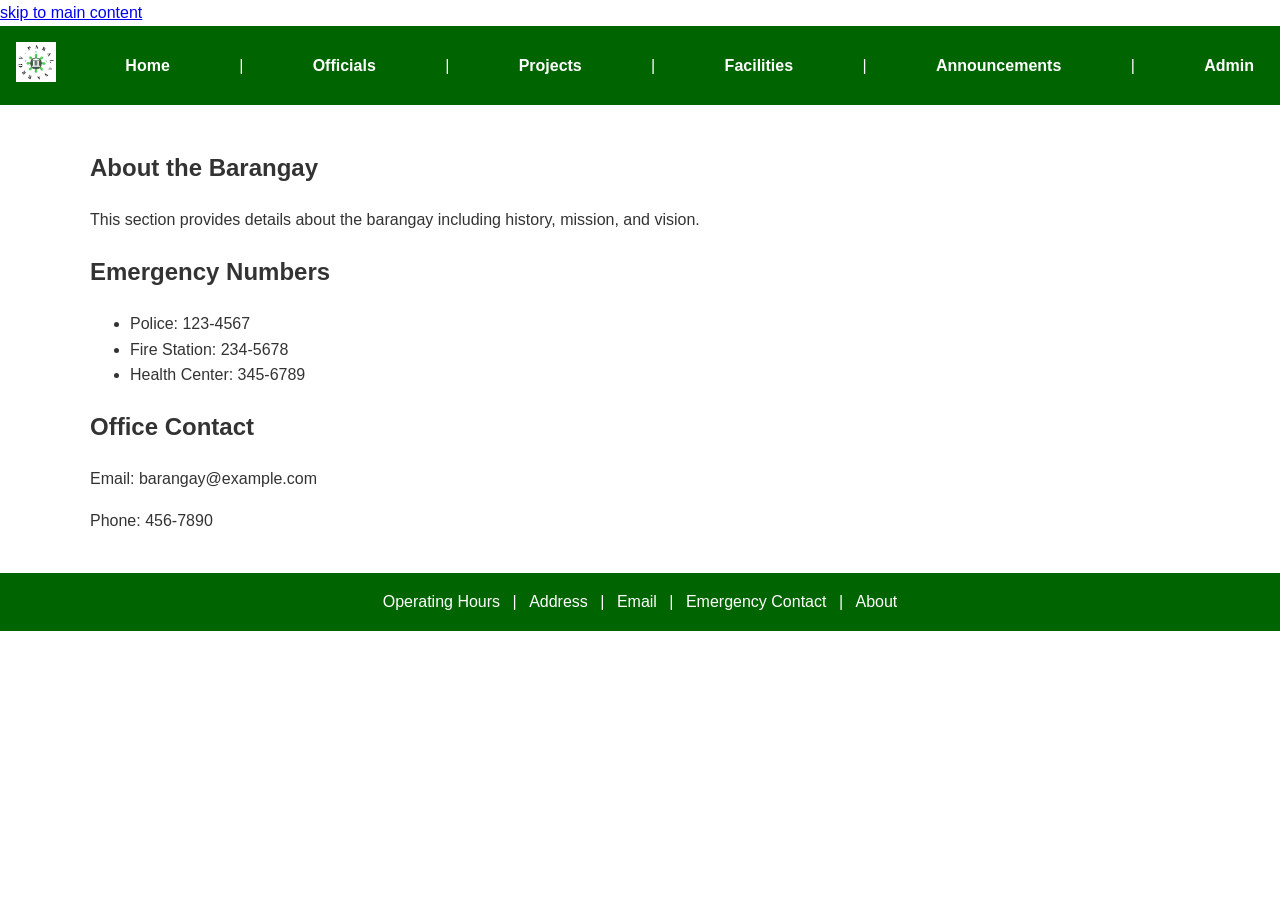
==== about.html @ e9c64945 "First Commit" ====
<!doctype html>
<html lang="en">
<head>
  <meta charset="utf-8">
  <meta name="viewport" content="width=device-width, initial-scale=1.0">
  <title>Barangay Information Page</title>
  <link rel="stylesheet" href="styles.css">
</head>
<body>

  <a href="#maincontent">skip to main content</a>

<header>
    <nav>
      <div>
      <img src="img/logo.png" alt="community logo">
    </div>
      <a href="index.html">Home</a> |
      <a href="officials.html">Officials</a> |
      <a href="projects.html">Projects</a> |
      <a href="facilities.html">Facilities</a> |
        <a href="announcements.html">Announcements</a> |
      <a href="adminlogin.html">Admin</a>
    </nav>
  </header>

  <main id="maincontent">

    <section>
      <article>
        <h2>About the Barangay</h2>
        <p>This section provides details about the barangay including history, mission, and vision.</p>
      </article>
    </section>

    <section>
      <article>
        <h2>Emergency Numbers</h2>
        <ul>
          <li>Police: 123-4567</li>
          <li>Fire Station: 234-5678</li>
          <li>Health Center: 345-6789</li>
        </ul>
      </article>
    </section>

    <section>
      <article>
        <h2>Office Contact</h2>
        <p>Email: barangay@example.com</p>
        <p>Phone: 456-7890</p>
      </article>
    </section>

  </main>

<footer>
  <nav>
    <a href="about.html">Operating Hours</a> |
    <a href="about.html">Address</a> |
    <a href="about.html">Email</a> |
    <a href="about.html">Emergency Contact</a> |
    <a href="about.html">About</a>
  </nav>
</footer>


</body>
</html>
---- styles.css ----
/* General Layout */
body {
  font-family: Arial, Helvetica, sans-serif;
  margin: 0;
  padding: 0;
  background-color: #ffffff;
  color: #333333;
  line-height: 1.6;
}

/* Header */
header {
  background-color: #006400; /* dark green */
  color: #fff;
  padding: 1rem;
}

header nav {
  display: flex;
  align-items: center;
  justify-content: space-between;
}

header nav img {
  height: 40px;
}

header nav a {
  color: #fff;
  margin: 0 10px;
  text-decoration: none;
  font-weight: bold;
}

header nav a:hover {
  color: #FFD700; /* gold accent */
}

/* Section titles */
section h3 {
  color: #006400;
  margin-top: 2rem;
  margin-bottom: 1rem;
}

.heroSection {
  text-align: center;
  color: #006400;
  margin-top: 2rem;
}


/* Card-style layout for officials, announcements, facilities 
.officials, .announcements, .facilities {
  display: grid;
  gap: 1rem;
  padding: 1rem;
}
  */

/*.officials {
  grid-template-columns: repeat(auto-fit, minmax(200px, 1fr));
}
  */

.announcements {
  padding: 1rem;
}



/* Individual cards */
.officials article, .announcements article, .facilities article, .project article {
  background: #f5f5f5;
  border: 1px solid #ddd;
  border-radius: 6px;
  padding: 1rem;
  text-align: center;
  box-shadow: 0 2px 5px rgba(0,0,0,0.05);
}

/* Placeholder photo */
.photo {
  width: 100%;
  height: 120px;
  background-color: #ccc;
  border-radius: 4px;
  margin-bottom: 0.75rem;
}

/* Footer */
footer {
  background-color: #006400;
  color: #fff;
  padding: 1rem;
  text-align: center;
}

footer nav a {
  color: #fff;
  margin: 0 8px;
  text-decoration: none;
}

footer nav a:hover {
  color: #FFD700;
}

.officials h3 {
  grid-column: 1 / -1; /* makes the heading span full width */
  margin-bottom: 1rem;
}



/*REFERENCE  IN OTHER SECTIONS*/
.officials  {
  padding: 1rem;
}

.officialscard{
  display: grid;
  grid-template-columns: repeat(auto-fit, minmax(200px, 1fr));
  gap: 1rem;
}

.announcementsCard  {
  display: grid;
  grid-template-columns: repeat(auto-fit, minmax(220px, 1fr));
  gap: 1rem;
}

.projects  {
  padding: 1rem;
}

.projectsCard  {
  display: grid;
  grid-template-columns: repeat(auto-fit, minmax(220px, 1fr));
  gap: 1rem;
}

.facilities  {
  padding: 1rem;
}


.facilitiesCard  {
  display: grid;
  grid-template-columns: repeat(auto-fit, minmax(220px, 1fr));
  gap: 1rem;
}

/* officials page specific styles */
main#maincontent {
  max-width: 1100px;
  margin: 0 auto;
  padding: 1.5rem;
}

/* search / filters */
.searchfilters form {
  display: flex;
  flex-wrap: wrap;
  gap: 0.5rem;
  align-items: center;
  justify-content: center;
  margin-bottom: 1.5rem;
}

.searchfilters input[type="search"] {
  min-width: 220px;
  padding: 0.45rem 0.6rem;
  border: 1px solid #ccc;
  border-radius: 4px;
}

.searchfilters button {
  padding: 0.45rem 0.7rem;
  border-radius: 4px;
  border: 1px solid #006400;
  background: #006400;
  color: #fff;
  cursor: pointer;
  font-weight: bold;
}

.searchfilters button[type="reset"],
.searchfilters button[type="button"] {
  background: #f0f0f0;
  color: #333;
  border-color: #bbb;
}

.searchfilters button:hover {
  opacity: 0.95;
}

/* officials grid */
.officialsgrid {
  display: grid;
  gap: 1rem;
  grid-template-columns: repeat(auto-fit, minmax(220px, 1fr));
  padding: 0.5rem;
}

/* individual card */
.officialcard {
  background: #f5f5f5;
  border: 1px solid #ddd;
  border-radius: 8px;
  padding: 1rem;
  text-align: center;
  box-shadow: 0 2px 6px rgba(0,0,0,0.04);
  transition: transform 0.15s ease, box-shadow 0.15s ease;
}

.officialcard:hover {
  transform: translateY(-4px);
  box-shadow: 0 6px 14px rgba(0,0,0,0.08);
}

/* image style - circular look (like a portrait) */
.officialcard img {
  width: 120px;
  height: 120px;
  object-fit: cover;
  border-radius: 50%;
  display: block;
  margin: 0 auto 0.65rem;
  border: 2px solid #eee;
}

/* name and position */
.officialcard h3 {
  margin: 0.35rem 0 0.2rem;
  color: #006400;
  font-size: 1.05rem;
}

.officialcard p {
  margin: 0;
  color: #555;
  font-size: 0.92rem;
}

.project-description {
  display: flex;
  align-items: right;
  gap: 1rem;
}

.image-grid {
  display: grid;
  grid-template-columns: repeat(2, 1fr);
  gap: 1rem;
}

.image-grid img {
  width: 100%;
  height: auto;
  display: block;
}
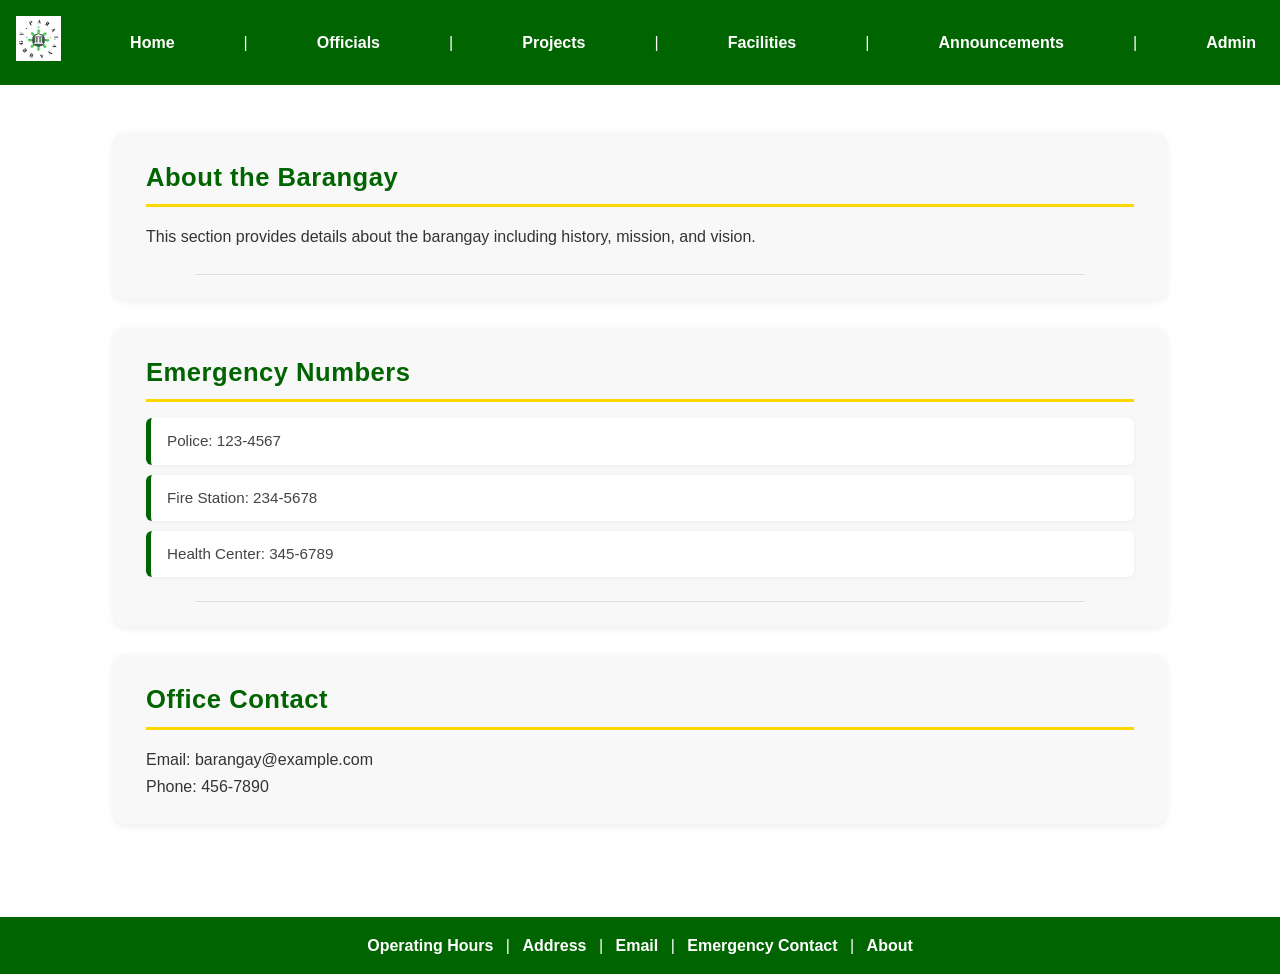
==== commit d3fd4ed3: "revised css/html" ====
--- a/about.html
+++ b/about.html
@@ -8,7 +8,6 @@
 </head>
 <body>
 
-  <a href="#maincontent">skip to main content</a>
 
 <header>
     <nav>
@@ -24,7 +23,7 @@
     </nav>
   </header>
 
-  <main id="maincontent">
+  <main id="about-page">
 
     <section>
       <article>
--- a/styles.css
+++ b/styles.css
@@ -1,16 +1,42 @@
-/* General Layout */
+:root {
+  --green: #006400;
+  --gold: #FFD700;
+  --gray: #333;
+  --light-gray: #f8f8f8;
+}
+
+* {
+  box-sizing: border-box;
+  margin: 0;
+  padding: 0;
+}
+
 body {
   font-family: Arial, Helvetica, sans-serif;
-  margin: 0;
-  padding: 0;
-  background-color: #ffffff;
-  color: #333333;
+  background-color: #fff;
+  color: var(--gray);
   line-height: 1.6;
 }
 
-/* Header */
+/* Accessibility */
+a[href="#maincontent"] {
+  position: absolute;
+  top: -40px;
+  left: 10px;
+  background: var(--green);
+  color: #fff;
+  padding: 0.5rem 1rem;
+  border-radius: 4px;
+  text-decoration: none;
+  z-index: 100;
+}
+a[href="#maincontent"]:focus {
+  top: 10px;
+}
+
+/* HEADER */
 header {
-  background-color: #006400; /* dark green */
+  background-color: var(--green);
   color: #fff;
   padding: 1rem;
 }
@@ -19,245 +45,1003 @@
   display: flex;
   align-items: center;
   justify-content: space-between;
+  flex-wrap: wrap;
 }
 
 header nav img {
-  height: 40px;
+  height: 45px;
+}
+
+.nav-links {
+  text-align: right;
 }
 
 header nav a {
   color: #fff;
-  margin: 0 10px;
-  text-decoration: none;
-  font-weight: bold;
-}
-
-header nav a:hover {
-  color: #FFD700; /* gold accent */
-}
-
-/* Section titles */
-section h3 {
-  color: #006400;
-  margin-top: 2rem;
-  margin-bottom: 1rem;
-}
-
-.heroSection {
-  text-align: center;
-  color: #006400;
-  margin-top: 2rem;
-}
-
-
-/* Card-style layout for officials, announcements, facilities 
-.officials, .announcements, .facilities {
-  display: grid;
-  gap: 1rem;
-  padding: 1rem;
-}
-  */
-
-/*.officials {
-  grid-template-columns: repeat(auto-fit, minmax(200px, 1fr));
-}
-  */
-
-.announcements {
-  padding: 1rem;
-}
-
-
-
-/* Individual cards */
-.officials article, .announcements article, .facilities article, .project article {
-  background: #f5f5f5;
-  border: 1px solid #ddd;
-  border-radius: 6px;
-  padding: 1rem;
-  text-align: center;
-  box-shadow: 0 2px 5px rgba(0,0,0,0.05);
-}
-
-/* Placeholder photo */
-.photo {
-  width: 100%;
-  height: 120px;
-  background-color: #ccc;
-  border-radius: 4px;
-  margin-bottom: 0.75rem;
-}
-
-/* Footer */
-footer {
-  background-color: #006400;
-  color: #fff;
-  padding: 1rem;
-  text-align: center;
-}
-
-footer nav a {
-  color: #fff;
+  font-weight: bold;
   margin: 0 8px;
   text-decoration: none;
-}
-
-footer nav a:hover {
-  color: #FFD700;
-}
-
-.officials h3 {
-  grid-column: 1 / -1; /* makes the heading span full width */
-  margin-bottom: 1rem;
-}
-
-
-
-/*REFERENCE  IN OTHER SECTIONS*/
-.officials  {
-  padding: 1rem;
-}
-
-.officialscard{
-  display: grid;
-  grid-template-columns: repeat(auto-fit, minmax(200px, 1fr));
-  gap: 1rem;
-}
-
-.announcementsCard  {
-  display: grid;
-  grid-template-columns: repeat(auto-fit, minmax(220px, 1fr));
-  gap: 1rem;
-}
-
-.projects  {
-  padding: 1rem;
-}
-
-.projectsCard  {
-  display: grid;
-  grid-template-columns: repeat(auto-fit, minmax(220px, 1fr));
-  gap: 1rem;
-}
-
-.facilities  {
-  padding: 1rem;
-}
-
-
-.facilitiesCard  {
-  display: grid;
-  grid-template-columns: repeat(auto-fit, minmax(220px, 1fr));
-  gap: 1rem;
-}
-
-/* officials page specific styles */
-main#maincontent {
+  transition: color 0.2s ease;
+}
+
+header nav a:hover,
+header nav a.active {
+  color: var(--gold);
+}
+
+/* MAIN */
+main {
   max-width: 1100px;
   margin: 0 auto;
-  padding: 1.5rem;
-}
-
-/* search / filters */
-.searchfilters form {
+  padding: 2rem 1.5rem;
+}
+
+main h1 {
+  text-align: center;
+  color: var(--green);
+  font-size: 2rem;
+  margin-bottom: 2rem;
+}
+
+/* Home */
+
+.heroSection {
+  background: linear-gradient(rgba(0, 100, 0, 0.7), rgba(0, 100, 0, 0.7)),
+              url("img/brgy-banner.jpg") center/cover no-repeat;
+  color: #fff;
+  text-align: center;
+  padding: 5rem 1.5rem;
+  border-radius: 8px;
+  margin-bottom: 2rem;
+}
+
+.heroSection h2 {
+  font-size: 2.2rem;
+  font-weight: bold;
+  letter-spacing: 1px;
+  text-shadow: 2px 2px 5px rgba(0,0,0,0.3);
+}
+
+.announcements {
+  margin: 3rem auto;
+  text-align: center;
+  max-width: 1100px;
+}
+
+.announcements h3 {
+  color: var(--green);
+  font-size: 1.6rem;
+  margin-bottom: 1.5rem;
+  border-bottom: 3px solid var(--gold);
+  display: inline-block;
+  padding-bottom: 0.3rem;
+}
+
+.announcementsCard {
   display: flex;
   flex-wrap: wrap;
-  gap: 0.5rem;
+  gap: 1.5rem;
+  justify-content: center;
+}
+
+.announcementsCard article {
+  background: var(--light-gray);
+  border-radius: 10px;
+  box-shadow: 0 2px 6px rgba(0,0,0,0.08);
+  width: 300px;
+  overflow: hidden;
+  transition: transform 0.2s ease, box-shadow 0.2s ease;
+}
+
+.announcementsCard article:hover {
+  transform: translateY(-4px);
+  box-shadow: 0 5px 12px rgba(0,0,0,0.12);
+}
+
+.announcementsCard img {
+  width: 100%;
+  height: 180px;
+  object-fit: cover;
+}
+
+.announcementsCard p {
+  padding: 0.8rem;
+  font-size: 0.9rem;
+  color: var(--gray);
+}
+
+.project {
+  margin: 3rem auto;
+  text-align: center;
+  max-width: 1100px;
+}
+
+.project h3 {
+  color: var(--green);
+  font-size: 1.6rem;
+  margin-bottom: 1.5rem;
+  border-bottom: 3px solid var(--gold);
+  display: inline-block;
+  padding-bottom: 0.3rem;
+}
+
+.projectsCard {
+  display: grid;
+  grid-template-columns: repeat(auto-fit, minmax(250px, 1fr));
+  gap: 1.5rem;
+  justify-items: center;
+}
+
+.projectsCard article {
+  background: var(--light-gray);
+  border-radius: 10px;
+  padding: 1rem;
+  box-shadow: 0 2px 8px rgba(0,0,0,0.08);
+  text-align: center;
+  transition: transform 0.2s ease;
+}
+
+.projectsCard article:hover {
+  transform: translateY(-5px);
+}
+
+.projectsCard img {
+  width: 100%;
+  height: 180px;
+  object-fit: cover;
+  border-radius: 8px;
+  margin-bottom: 0.8rem;
+}
+
+/* Facilities - Home*/
+.facilities {
+  margin: 3rem auto;
+  text-align: center;
+  max-width: 1100px;
+}
+
+.facilities h3 {
+  color: var(--green);
+  font-size: 1.6rem;
+  margin-bottom: 1.5rem;
+  border-bottom: 3px solid var(--gold);
+  display: inline-block;
+  padding-bottom: 0.3rem;
+}
+
+.facilitiesCard {
+  display: flex;
+  flex-wrap: wrap;
+  gap: 2rem;
+  justify-content: center;
+}
+
+.facilitiesCard article {
+  background: var(--light-gray);
+  border-radius: 10px;
+  padding: 1.2rem;
+  box-shadow: 0 3px 8px rgba(0,0,0,0.08);
+  text-align: center;
+  max-width: 950px;
+  transition: transform 0.2s ease;
+  margin: 0 auto;
+}
+
+.facilitiesCard article:hover {
+  transform: translateY(-3px);
+}
+
+.image-grid {
+  display: flex;
+  justify-content: center;
   align-items: center;
+  flex-wrap: nowrap;
+  gap: 1.2rem;
+  padding: 0.5rem;
+}
+
+.image-grid img {
+  width: 23%; 
+  height: 200px; 
+  object-fit: cover;
+  border-radius: 10px;
+  border: 1px solid #ccc;
+  box-shadow: 0 2px 6px rgba(0, 0, 0, 0.08);
+  transition: transform 0.2s ease;
+}
+
+.image-grid img:hover {
+  transform: scale(1.03);
+}
+
+
+
+.officials {
+  margin: 3rem auto;
+  text-align: center;
+  max-width: 1100px;
+}
+
+.officials h3 {
+  color: var(--green);
+  font-size: 1.6rem;
+  margin-bottom: 1.5rem;
+  border-bottom: 3px solid var(--gold);
+  display: inline-block;
+  padding-bottom: 0.3rem;
+}
+
+.officialscard {
+  display: flex;
+  flex-wrap: wrap;
+  gap: 1.5rem;
   justify-content: center;
-  margin-bottom: 1.5rem;
-}
-
-.searchfilters input[type="search"] {
-  min-width: 220px;
-  padding: 0.45rem 0.6rem;
-  border: 1px solid #ccc;
-  border-radius: 4px;
-}
-
-.searchfilters button {
-  padding: 0.45rem 0.7rem;
-  border-radius: 4px;
-  border: 1px solid #006400;
-  background: #006400;
-  color: #fff;
-  cursor: pointer;
-  font-weight: bold;
-}
-
-.searchfilters button[type="reset"],
-.searchfilters button[type="button"] {
-  background: #f0f0f0;
-  color: #333;
-  border-color: #bbb;
-}
-
-.searchfilters button:hover {
-  opacity: 0.95;
-}
-
-/* officials grid */
-.officialsgrid {
-  display: grid;
-  gap: 1rem;
-  grid-template-columns: repeat(auto-fit, minmax(220px, 1fr));
-  padding: 0.5rem;
-}
-
-/* individual card */
-.officialcard {
-  background: #f5f5f5;
-  border: 1px solid #ddd;
-  border-radius: 8px;
+}
+
+.officialscard article {
+  background: var(--light-gray);
+  border-radius: 10px;
   padding: 1rem;
-  text-align: center;
-  box-shadow: 0 2px 6px rgba(0,0,0,0.04);
-  transition: transform 0.15s ease, box-shadow 0.15s ease;
-}
-
-.officialcard:hover {
+  box-shadow: 0 2px 6px rgba(0,0,0,0.08);
+  text-align: center;
+  width: 230px;
+  transition: transform 0.2s ease;
+}
+
+.officialscard article:hover {
   transform: translateY(-4px);
-  box-shadow: 0 6px 14px rgba(0,0,0,0.08);
-}
-
-/* image style - circular look (like a portrait) */
-.officialcard img {
+}
+
+.officialscard img {
   width: 120px;
   height: 120px;
   object-fit: cover;
   border-radius: 50%;
-  display: block;
-  margin: 0 auto 0.65rem;
+  border: 2px solid #ddd;
+  margin-bottom: 0.6rem;
+}
+
+.officialscard h4 {
+  color: var(--green);
+  margin-bottom: 0.3rem;
+}
+
+.officialscard p {
+  font-size: 0.9rem;
+  color: #555;
+}
+
+
+@media (max-width: 768px) {
+  .heroSection {
+    padding: 3rem 1rem;
+  }
+  .heroSection h2 {
+    font-size: 1.6rem;
+  }
+  .announcementsCard,
+  .projectsCard,
+  .facilitiesCard,
+  .officialscard {
+    flex-direction: column;
+    align-items: center;
+  }
+
+   .image-grid {
+    flex-wrap: wrap;
+  }
+
+  .image-grid img {
+    width: 45%;
+    height: 160px;
+  }
+}
+
+/* OFFICIALS PAGE */
+.officials h2 {
+  text-align: center;
+  color: var(--green);
+  margin-bottom: 1rem;
+
+}
+
+.officialsgrid {
+  display: grid;
+  grid-template-columns: repeat(auto-fit, minmax(220px, 1fr));
+  gap: 1.5rem;
+  padding: 1rem 0;
+}
+
+.officialcard {
+  background: var(--light-gray);
+  border: 1px solid #ddd;
+  border-radius: 10px;
+  text-align: center;
+  padding: 1rem;
+  box-shadow: 0 2px 5px rgba(0,0,0,0.05);
+  transition: transform 0.2s ease, box-shadow 0.2s ease;
+}
+
+.officialcard:hover {
+  transform: translateY(-4px);
+  box-shadow: 0 6px 12px rgba(0,0,0,0.1);
+}
+
+.officialcard img {
+  width: 130px;
+  height: 130px;
+  object-fit: cover;
+  border-radius: 50%;
   border: 2px solid #eee;
-}
-
-/* name and position */
+  margin-bottom: 0.7rem;
+}
+
 .officialcard h3 {
-  margin: 0.35rem 0 0.2rem;
-  color: #006400;
+  color: var(--green);
   font-size: 1.05rem;
+  margin-bottom: 0.3rem;
 }
 
 .officialcard p {
-  margin: 0;
+  font-size: 0.9rem;
   color: #555;
-  font-size: 0.92rem;
+}
+
+/* FOOTER */
+footer {
+  background-color: var(--green);
+  color: #fff;
+  text-align: center;
+  padding: 1rem;
+  margin-top: 3rem;
+}
+
+footer nav a {
+  color: #fff;
+  font-weight: bold;
+  margin: 0 8px;
+  text-decoration: none;
+}
+
+footer nav a:hover {
+  color: var(--gold);
+}
+
+
+@media (max-width: 768px) {
+  header nav {
+    flex-direction: column;
+    align-items: center;
+  }
+  .nav-links {
+    text-align: center;
+  }
+}
+
+/* Projects Page */
+
+
+#projects {
+  margin-bottom: 3rem;
+}
+
+#projects h2 {
+  text-align: center;
+  color: var(--green);
+  margin-bottom: 1rem;
+}
+
+
+#projects form {
+  display: flex;
+  flex-wrap: wrap;
+  gap: 1rem;
+  justify-content: center;
+  align-items: center;
+  background: var(--light-gray);
+  padding: 1rem;
+  border-radius: 8px;
+  box-shadow: 0 2px 5px rgba(0,0,0,0.05);
+  margin-bottom: 2rem;
+}
+
+#projects form label {
+  font-weight: bold;
+  color: var(--gray);
+}
+
+#projects form input,
+#projects form select {
+  padding: 0.4rem 0.6rem;
+  border: 1px solid #ccc;
+  border-radius: 6px;
+  font-size: 0.95rem;
+}
+
+#projects form button {
+  background-color: var(--green);
+  color: white;
+  border: none;
+  padding: 0.45rem 1rem;
+  border-radius: 6px;
+  cursor: pointer;
+  font-weight: bold;
+  transition: background 0.3s ease;
+}
+
+#projects form button:hover {
+  background-color: var(--gold);
+  color: var(--gray);
+}
+
+#projects article {
+  background: var(--light-gray);
+  border-left: 5px solid var(--green);
+  border-radius: 8px;
+  padding: 1rem;
+  margin-bottom: 1.5rem;
+  transition: transform 0.2s ease, box-shadow 0.2s ease;
+}
+
+#projects article:hover {
+  transform: translateY(-3px);
+  box-shadow: 0 4px 10px rgba(0,0,0,0.1);
+}
+
+#projects article h3 {
+  color: var(--green);
+  margin-bottom: 0.3rem;
 }
 
 .project-description {
   display: flex;
-  align-items: right;
+  flex-wrap: wrap;
   gap: 1rem;
-}
-
-.image-grid {
+  margin-top: 0.5rem;
+}
+
+.project-description img {
+  border-radius: 8px;
+  max-width: 250px;
+  object-fit: cover;
+}
+
+.project-description p {
+  flex: 1;
+  text-align: justify;
+  font-size: 0.95rem;
+}
+
+
+#project-detail {
+  background-color: var(--light-gray);
+  padding: 1.5rem;
+  border-left: 5px solid var(--gold);
+  border-radius: 8px;
+  margin-top: 2rem;
+}
+
+#project-detail h2 {
+  color: var(--green);
+  margin-bottom: 1rem;
+}
+
+#project-detail p {
+  margin-bottom: 0.5rem;
+}
+
+#project-detail img {
+  border-radius: 8px;
+  border: 1px solid #ccc;
+  margin: 0.3rem;
+}
+
+#project-detail textarea {
+  width: 100%;
+  resize: vertical;
+  margin: 1rem 0;
+  padding: 0.5rem;
+  border-radius: 6px;
+  border: 1px solid #ccc;
+}
+
+#project-detail button {
+  background-color: var(--green);
+  color: white;
+  border: none;
+  padding: 0.5rem 1rem;
+  border-radius: 6px;
+  cursor: pointer;
+  font-weight: bold;
+  margin-right: 0.4rem;
+  transition: background 0.3s ease;
+}
+
+#project-detail button:hover {
+  background-color: var(--gold);
+  color: var(--gray);
+}
+
+
+@media (max-width: 768px) {
+  #projects form {
+    flex-direction: column;
+    align-items: stretch;
+  }
+
+  .project-description {
+    flex-direction: column;
+  }
+
+  #projects form button,
+  #project-detail button {
+    width: 100%;
+  }
+}
+
+
+/* FACILITIES PAGE */
+
+#facilities {
+  text-align: center;
+  margin: 3rem 0 2rem;
+}
+
+#facilities h2 {
+  color: var(--green);
+  text-transform: uppercase;
+  letter-spacing: 1px;
+  display: inline-block;
+  padding-bottom: 0.3rem;
+  margin-bottom: 0.8rem;
+}
+
+.details {
+  color: #555;
+  max-width: 700px;
+  margin: 0.5rem auto 2rem;
+  font-size: 0.95rem;
+  line-height: 1.6;
+}
+
+.catalog {
+  color: var(--gray);
+  text-transform: capitalize;
+  font-size: 1.2rem;
+  margin-bottom: 1.5rem;
+  text-align: left;
+  font-weight: bold;
+}
+
+
+.facility-grid {
   display: grid;
-  grid-template-columns: repeat(2, 1fr);
+  grid-template-columns: repeat(2, minmax(400px, 1fr)); 
+  gap: 2.5rem 3rem;
+  justify-content: center;
+  align-items: start;
+  margin: 2rem auto 4rem;
+  max-width: 1200px; 
+  padding: 0 1rem;
+}
+
+.facility-card {
+  background: var(--light-gray);
+  border: 1px solid #ddd;
+  border-radius: 14px;
+  text-align: center;
+  padding: 1.5rem;
+  width: 100%;
+  max-width: 480px; 
+  box-shadow: 0 4px 10px rgba(0, 0, 0, 0.08);
+  transition: transform 0.25s ease, box-shadow 0.25s ease;
+}
+
+.facility-card:hover {
+  transform: translateY(-4px);
+  box-shadow: 0 5px 12px rgba(0, 0, 0, 0.12);
+}
+
+.facility-card h4 {
+  color: var(--green);
+  font-size: 1.2rem;
+  margin-bottom: 1rem;
+}
+
+.facility-card img {
+  width: 100%;
+  height: 250px; 
+  object-fit: cover;
+  border-radius: 10px;
+  margin-bottom: 1rem;
+  border: 1px solid #ccc;
+}
+
+
+
+.facility-card button {
+  background-color: var(--green); 
+  color: #fff; 
+  border: none;
+  padding: 0.45rem 1rem;
+  border-radius: 6px;
+  font-weight: bold;
+  cursor: pointer;
+  transition: all 0.3s ease;
+}
+
+.facility-card button:hover {
+  background-color: var(--gold); 
+  color: var(--gray); 
+  transform: translateY(-1px);
+}
+
+/* book now */
+
+.cta {
+  text-align: center;
+  margin: 1.5rem 0 2.5rem;
+}
+
+.book-now-btn {
+  background-color: var(--green);
+  color: #fff;
+  border: none;
+  padding: 0.8rem 1.6rem;
+  font-size: 1.1rem;
+  font-weight: bold;
+  border-radius: 8px;
+  cursor: pointer;
+  transition: all 0.3s ease;
+  box-shadow: 0 4px 8px rgba(0, 0, 0, 0.1);
+}
+
+.book-now-btn:hover {
+  background-color: var(--gold);
+  color: var(--gray);
+  transform: translateY(-2px);
+}
+
+@media (max-width: 768px) {
+  .facilities-grid {
+    grid-template-columns: 1fr;
+    gap: 1.5rem;
+  }
+
+  .facility-card {
+    max-width: 100%;
+  }
+
+  .details {
+    font-size: 0.9rem;
+    padding: 0 1rem;
+  }
+}
+
+/* ANNOUNCEMENTS PAGE */
+#announcements {
+  max-width: 1100px;
+  margin: 0 auto;
+  padding: 2rem 1.5rem;
+}
+
+#announcements h1 {
+  text-align: center;
+  color: var(--green);
+  font-size: 2rem;
+  margin-bottom: 1.8rem;
+  text-transform: capitalize;
+  letter-spacing: 0.5px;
+}
+
+
+#announcements form {
+  background-color: var(--light-gray);
+  padding: 1rem 1.5rem;
+  border-radius: 8px;
+  box-shadow: 0 2px 6px rgba(0,0,0,0.08);
+  display: flex;
+  flex-wrap: wrap;
+  justify-content: center;
+  align-items: center;
   gap: 1rem;
-}
-
-.image-grid img {
+  margin-bottom: 2.5rem;
+}
+
+#announcements form label {
+  font-weight: bold;
+  color: var(--gray);
+  font-size: 0.95rem;
+}
+
+#announcements form input,
+#announcements form select {
+  padding: 0.5rem 0.7rem;
+  border: 1px solid #ccc;
+  border-radius: 6px;
+  font-size: 0.95rem;
+  min-width: 180px;
+}
+
+#announcements form button {
+  background-color: var(--green);
+  color: #fff;
+  border: none;
+  padding: 0.5rem 1.2rem;
+  border-radius: 6px;
+  font-weight: bold;
+  cursor: pointer;
+  transition: all 0.3s ease;
+}
+
+#announcements form button:hover {
+  background-color: var(--gold);
+  color: var(--gray);
+  transform: translateY(-2px);
+}
+
+
+#announcements section article {
+  background-color: var(--light-gray);
+  border-left: 5px solid var(--green);
+  border-radius: 10px;
+  padding: 1.3rem 1.5rem;
+  margin-bottom: 1.5rem;
+  box-shadow: 0 2px 8px rgba(0,0,0,0.08);
+  transition: transform 0.2s ease, box-shadow 0.2s ease;
+}
+
+#announcements section article:hover {
+  transform: translateY(-3px);
+  box-shadow: 0 5px 12px rgba(0,0,0,0.12);
+}
+
+#announcements article h2 {
+  color: var(--green);
+  font-size: 1.3rem;
+  margin-bottom: 1rem;
+  border-bottom: 2px solid var(--gold);
+  padding-bottom: 0.3rem;
+}
+
+#announcements article p {
+  font-size: 1rem;
+  color: #444;
+  margin: 0.6rem 0;
+  padding-left: 0.5rem;
+}
+
+#announcements article button {
+  background-color: var(--green);
+  color: #fff;
+  border: none;
+  padding: 0.4rem 0.9rem;
+  border-radius: 5px;
+  font-size: 0.9rem;
+  cursor: pointer;
+  font-weight: bold;
+  transition: background 0.3s ease, transform 0.2s ease;
+  margin-left: 0.5rem;
+}
+
+#announcements article button:hover {
+  background-color: var(--gold);
+  color: var(--gray);
+  transform: translateY(-1px);
+}
+
+
+@media (max-width: 768px) {
+  #announcements form {
+    flex-direction: column;
+    align-items: stretch;
+  }
+
+  #announcements form input,
+  #announcements form select,
+  #announcements form button {
+    width: 100%;
+  }
+
+  #announcements article {
+    padding: 1rem;
+  }
+
+  #announcements article h2 {
+    font-size: 1.1rem;
+  }
+}
+
+
+#admin-page {
+  display: flex;
+  justify-content: center;
+  align-items: center;
+  min-height: 70vh;
+  background-color: #f5f8f5;
+}
+
+
+#admin-page section {
+  background-color: var(--light-gray);
+  border: 1px solid #ddd;
+  border-radius: 10px;
+  padding: 2rem 2.5rem;
+  box-shadow: 0 4px 10px rgba(0,0,0,0.1);
   width: 100%;
-  height: auto;
+  max-width: 420px;
+  text-align: center;
+  transition: all 0.3s ease;
+}
+
+#admin-page section:hover {
+  transform: translateY(-3px);
+  box-shadow: 0 6px 14px rgba(0,0,0,0.15);
+}
+
+#admin-page h2 {
+  color: var(--green);
+  font-size: 1.5rem;
+  text-transform: uppercase;
+  margin-bottom: 1.5rem;
+  letter-spacing: 1px;
+  display: inline-block;
+  padding-bottom: 0.3rem;
+}
+
+
+#admin-page form {
+  text-align: left;
+}
+
+#admin-page form label {
   display: block;
-}+  font-weight: bold;
+  color: var(--gray);
+  margin-bottom: 0.3rem;
+  font-size: 0.95rem;
+}
+
+#admin-page form input {
+  width: 100%;
+  padding: 0.6rem 0.7rem;
+  margin-bottom: 1.2rem;
+  border: 1px solid #ccc;
+  border-radius: 6px;
+  font-size: 1rem;
+  transition: border-color 0.2s ease;
+}
+
+#admin-page form input:focus {
+  border-color: var(--green);
+  outline: none;
+  box-shadow: 0 0 4px rgba(0,100,0,0.2);
+}
+
+
+#admin-page form button {
+  width: 100%;
+  background-color: var(--green);
+  color: #fff;
+  border: none;
+  padding: 0.7rem;
+  border-radius: 6px;
+  font-size: 1rem;
+  font-weight: bold;
+  cursor: pointer;
+  transition: background 0.3s ease, transform 0.2s ease;
+}
+
+#admin-page form button:hover {
+  background-color: var(--gold);
+  color: var(--gray);
+  transform: translateY(-2px);
+}
+
+
+#admin-page small {
+  display: block;
+  text-align: center;
+  color: #666;
+  margin-top: 1rem;
+  font-size: 0.85rem;
+}
+
+
+@media (max-width: 600px) {
+  #admin-page section {
+    width: 90%;
+    padding: 1.5rem;
+  }
+
+  #admin-page h2 {
+    font-size: 1.3rem;
+  }
+}
+
+/* ABOUT PAGE */
+#about-page {
+  max-width: 1100px;
+  margin: 2rem auto 3rem;
+  padding: 1rem 1.5rem;
+}
+
+#about-page section {
+  background-color: var(--light-gray);
+  border-radius: 10px;
+  padding: 1.5rem 2rem;
+  margin-bottom: 1.8rem;
+  box-shadow: 0 2px 8px rgba(0,0,0,0.08);
+  transition: transform 0.2s ease, box-shadow 0.2s ease;
+}
+
+#about-page section:hover {
+  transform: translateY(-3px);
+  box-shadow: 0 5px 12px rgba(0,0,0,0.12);
+}
+
+#about-page h2 {
+  color: var(--green);
+  border-bottom: 3px solid var(--gold);
+  padding-bottom: 0.4rem;
+  margin-bottom: 1rem;
+  font-size: 1.6rem;
+  letter-spacing: 0.5px;
+}
+
+#about-page p {
+  font-size: 1rem;
+  line-height: 1.7;
+  color: var(--gray);
+  text-align: justify;
+}
+
+#about-page ul {
+  list-style: none;
+  padding: 0;
+}
+
+#about-page ul li {
+  background: #fff;
+  border-left: 5px solid var(--green);
+  margin-bottom: 0.6rem;
+  padding: 0.7rem 1rem;
+  border-radius: 6px;
+  color: #444;
+  font-size: 0.95rem;
+  box-shadow: 0 1px 4px rgba(0,0,0,0.05);
+}
+
+#about-page ul li:hover {
+  background-color: #f1f8f1;
+}
+
+#about-page article {
+  text-align: left;
+}
+
+#about-page section:not(:last-child)::after {
+  content: "";
+  display: block;
+  margin: 1.5rem auto 0;
+  width: 90%;
+  height: 1px;
+  background-color: #ddd;
+  border-radius: 5px;
+}
+
+
+@media (max-width: 768px) {
+  #about-page {
+    padding: 1rem;
+  }
+
+  #about-page h2 {
+    font-size: 1.3rem;
+  }
+
+  #about-page p,
+  #about-page ul li {
+    font-size: 0.95rem;
+  }
+}
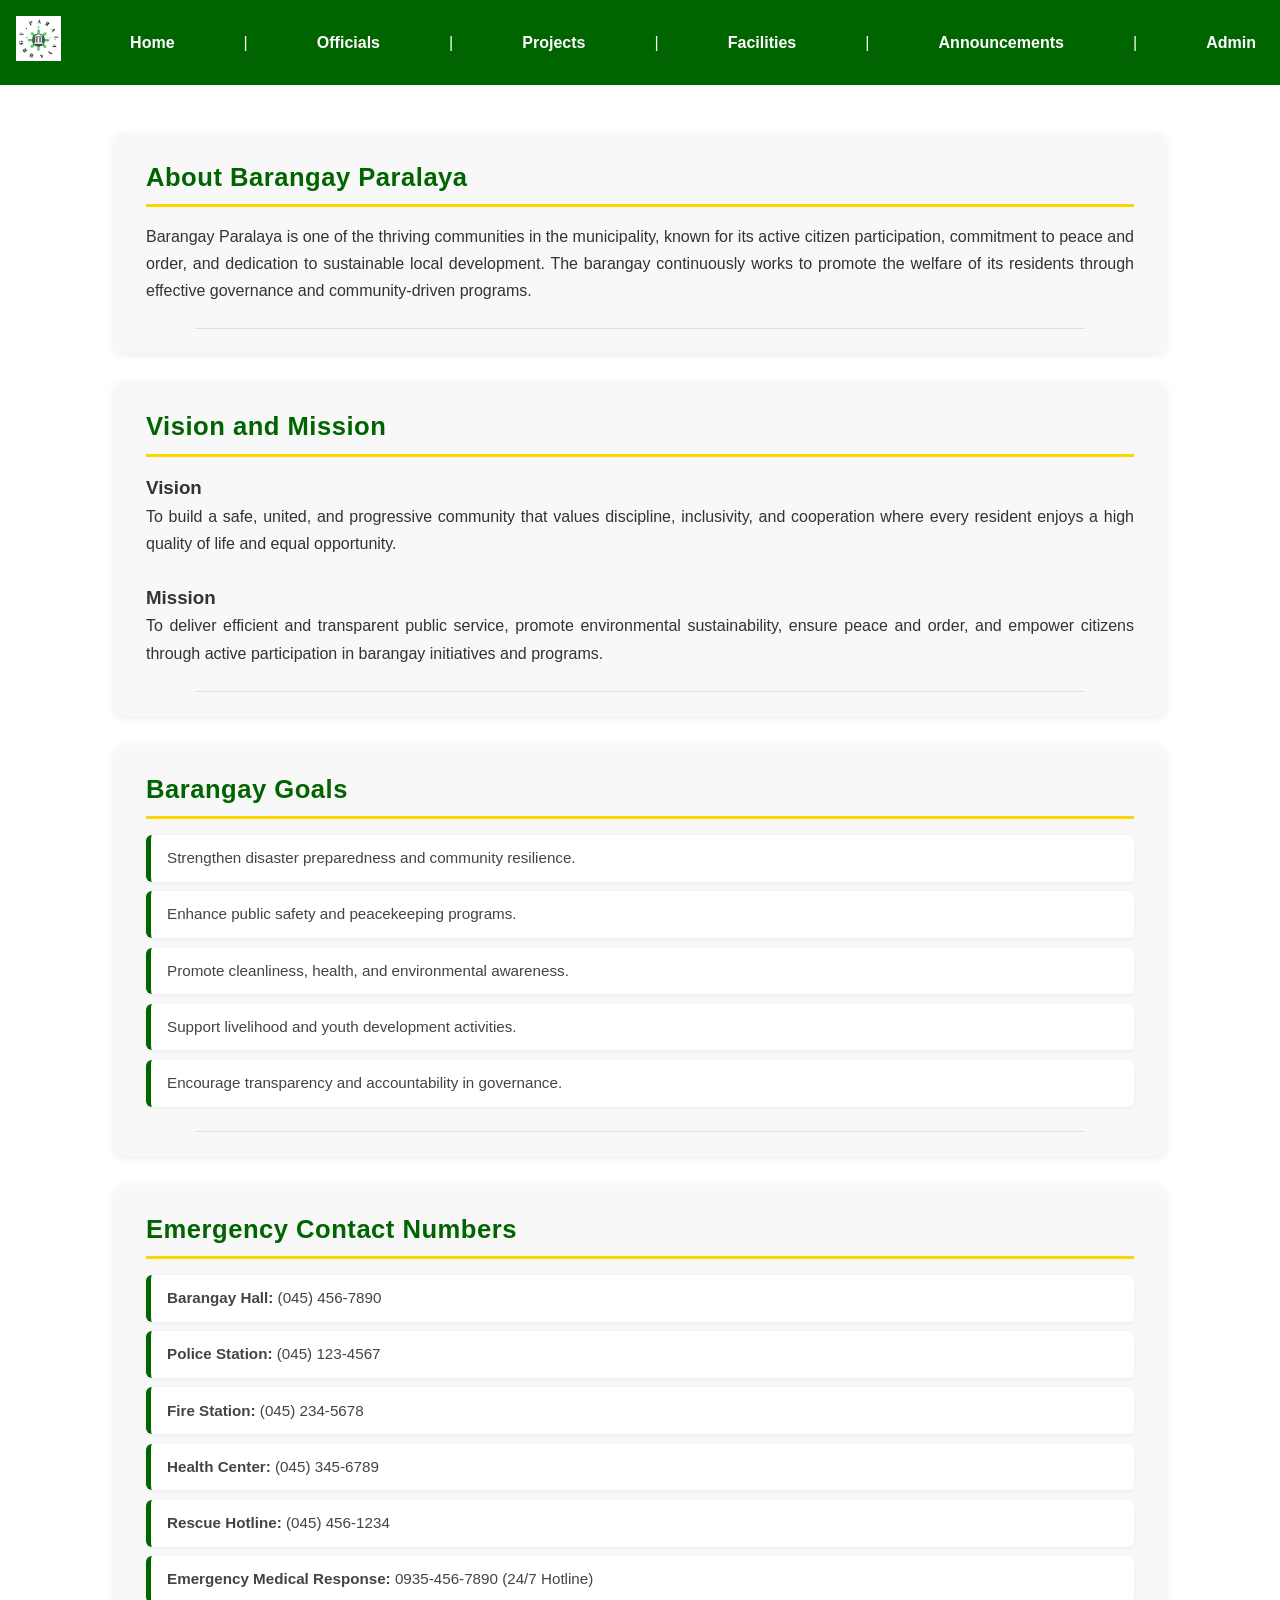
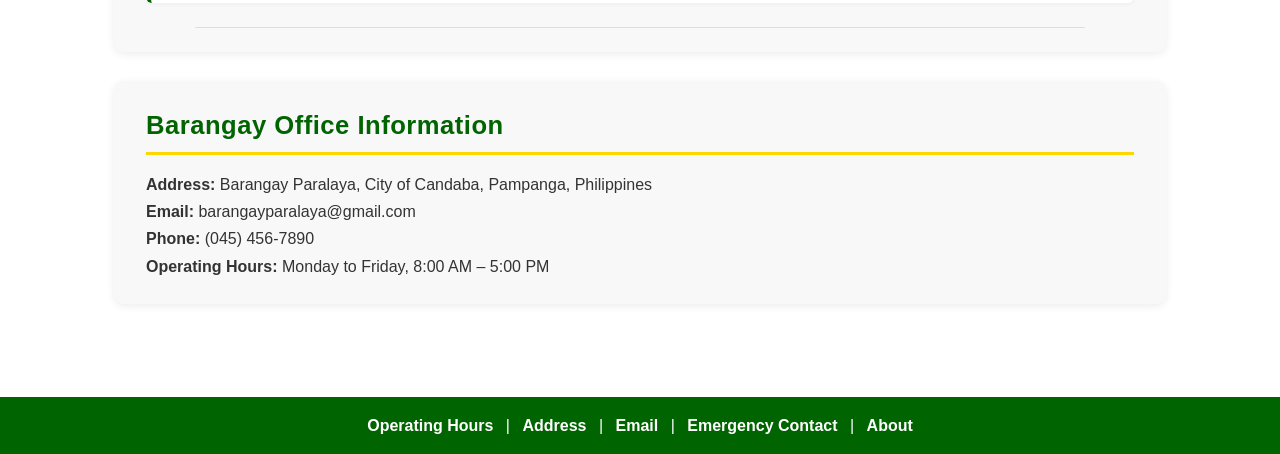
==== commit 68604aee: "interactivity added" ====
--- a/about.html
+++ b/about.html
@@ -3,55 +3,85 @@
 <head>
   <meta charset="utf-8">
   <meta name="viewport" content="width=device-width, initial-scale=1.0">
-  <title>Barangay Information Page</title>
+  <title>About Barangay Paralaya</title>
   <link rel="stylesheet" href="styles.css">
 </head>
 <body>
 
+<header>
+  <nav>
+    <div>
+      <img src="img/logo.png" alt="Barangay Paralaya logo">
+    </div>
+    <a href="index.html">Home</a> |
+    <a href="officials.html">Officials</a> |
+    <a href="projects.html">Projects</a> |
+    <a href="facilities.html">Facilities</a> |
+    <a href="announcements.html">Announcements</a> |
+    <a href="adminlogin.html">Admin</a>
+  </nav>
+</header>
 
-<header>
-    <nav>
-      <div>
-      <img src="img/logo.png" alt="community logo">
-    </div>
-      <a href="index.html">Home</a> |
-      <a href="officials.html">Officials</a> |
-      <a href="projects.html">Projects</a> |
-      <a href="facilities.html">Facilities</a> |
-        <a href="announcements.html">Announcements</a> |
-      <a href="adminlogin.html">Admin</a>
-    </nav>
-  </header>
+<main id="about-page">
 
-  <main id="about-page">
+  <section aria-labelledby="about-heading">
+    <article>
+      <h2 id="about-heading">About Barangay Paralaya</h2>
+      <p>Barangay Paralaya is one of the thriving communities in the municipality, known for its active citizen participation, commitment to peace and order, and dedication to sustainable local development. The barangay continuously works to promote the welfare of its residents through effective governance and community-driven programs.</p>
+    </article>
+  </section>
 
-    <section>
-      <article>
-        <h2>About the Barangay</h2>
-        <p>This section provides details about the barangay including history, mission, and vision.</p>
-      </article>
-    </section>
+  <section aria-labelledby="vision-mission">
+    <article>
+      <h2 id="vision-mission">Vision and Mission</h2>
+      <h3>Vision</h3>
+      <p>To build a safe, united, and progressive community that values discipline, inclusivity, and cooperation where every resident enjoys a high quality of life and equal opportunity.</p>
 
-    <section>
-      <article>
-        <h2>Emergency Numbers</h2>
-        <ul>
-          <li>Police: 123-4567</li>
-          <li>Fire Station: 234-5678</li>
-          <li>Health Center: 345-6789</li>
-        </ul>
-      </article>
-    </section>
+      <br>
+      
+      <h3>Mission</h3>
+      <p>To deliver efficient and transparent public service, promote environmental sustainability, ensure peace and order, and empower citizens through active participation in barangay initiatives and programs.</p>
+    </article>
+  </section>
 
-    <section>
-      <article>
-        <h2>Office Contact</h2>
-        <p>Email: barangay@example.com</p>
-        <p>Phone: 456-7890</p>
-      </article>
-    </section>
+  <section aria-labelledby="goals">
+    <article>
+      <h2 id="goals">Barangay Goals</h2>
+      <ul>
+        <li>Strengthen disaster preparedness and community resilience.</li>
+        <li>Enhance public safety and peacekeeping programs.</li>
+        <li>Promote cleanliness, health, and environmental awareness.</li>
+        <li>Support livelihood and youth development activities.</li>
+        <li>Encourage transparency and accountability in governance.</li>
+      </ul>
+    </article>
+  </section>
 
-  </main>
+
+  <section aria-labelledby="emergency">
+    <article>
+      <h2 id="emergency">Emergency Contact Numbers</h2>
+      <ul>
+        <li><strong>Barangay Hall:</strong> (045) 456-7890</li>
+        <li><strong>Police Station:</strong> (045) 123-4567</li>
+        <li><strong>Fire Station:</strong> (045) 234-5678</li>
+        <li><strong>Health Center:</strong> (045) 345-6789</li>
+        <li><strong>Rescue Hotline:</strong> (045) 456-1234</li>
+        <li><strong>Emergency Medical Response:</strong> 0935-456-7890 (24/7 Hotline)</li>
+      </ul>
+    </article>
+  </section>
+
+  <section aria-labelledby="office-info">
+    <article>
+      <h2 id="office-info">Barangay Office Information</h2>
+      <p><strong>Address:</strong> Barangay Paralaya, City of Candaba, Pampanga, Philippines</p>
+      <p><strong>Email:</strong> barangayparalaya@gmail.com</p>
+      <p><strong>Phone:</strong> (045) 456-7890</p>
+      <p><strong>Operating Hours:</strong> Monday to Friday, 8:00 AM – 5:00 PM</p>
+    </article>
+  </section>
+</main>
 
 <footer>
   <nav>
@@ -63,6 +93,5 @@
   </nav>
 </footer>
 
-
 </body>
 </html>
--- a/styles.css
+++ b/styles.css
@@ -17,6 +17,12 @@
   color: var(--gray);
   line-height: 1.6;
 }
+
+main h1,
+.officials h2 {
+  font-weight: 700; 
+}
+
 
 /* Accessibility */
 a[href="#maincontent"] {
@@ -198,6 +204,9 @@
   margin: 3rem auto;
   text-align: center;
   max-width: 1100px;
+  background-color: #f8f9fa;
+  border-radius: 12px;
+  padding: 3rem 1rem;
 }
 
 .facilities h3 {
@@ -352,19 +361,36 @@
   padding: 1rem 0;
 }
 
+
+.officialcard::after {
+  content: "";
+  position: absolute;
+  top: 0; left: 0;
+  width: 100%; height: 100%;
+  border-radius: 12px;
+  border: 2px solid transparent;
+  transition: border-color 0.3s ease;
+}
+
+.officialcard:hover::after {
+  border-color: var(--gold);
+}
+
 .officialcard {
   background: var(--light-gray);
   border: 1px solid #ddd;
-  border-radius: 10px;
+  border-radius: 12px;
   text-align: center;
   padding: 1rem;
   box-shadow: 0 2px 5px rgba(0,0,0,0.05);
-  transition: transform 0.2s ease, box-shadow 0.2s ease;
+  transition: transform 0.3s ease, box-shadow 0.3s ease;
+  position: relative;
+  cursor: pointer;
 }
 
 .officialcard:hover {
-  transform: translateY(-4px);
-  box-shadow: 0 6px 12px rgba(0,0,0,0.1);
+  transform: translateY(-8px) scale(1.03);
+  box-shadow: 0 6px 14px rgba(0,0,0,0.15);
 }
 
 .officialcard img {
@@ -415,6 +441,12 @@
   }
   .nav-links {
     text-align: center;
+  }
+}
+
+@media (max-width: 600px) {
+  .officialsgrid {
+    grid-template-columns: repeat(auto-fit, minmax(170px, 1fr));
   }
 }
 
@@ -1045,3 +1077,167 @@
     font-size: 0.95rem;
   }
 }
+
+/* modals*/
+.modal-dialog {
+  max-width: 500px;
+  height: 50vh;
+  display: flex;
+  align-items: center;
+}
+
+.modal-content {
+  height: 63%;
+  border-radius: 12px;
+  overflow-y: auto;
+}
+
+#modalContent img {
+  width: 140px;
+  height: 140px;
+  object-fit: cover; 
+  border-radius: 50%;
+  border: 2px solid #ccc;
+  margin-bottom: 1rem;
+  display: block;
+  margin-left: auto;
+  margin-right: auto;
+}
+
+/*for projects interactivity*/
+
+.fadeItem {
+  opacity: 1;
+  transform: translateY(20px);
+  transition: all 0.8s ease;
+}
+.fadeVisible {
+  opacity: 1;
+  transform: translateY(0);
+}
+#projList article:hover {
+  transform: scale(1.02);
+  transition: transform 0.2s ease;
+}
+
+/* facilities interactivity*/
+
+#facFeatures {
+  background-color: #f8f8f8;
+  padding: 0.8rem 1rem;
+  border-radius: 8px;
+  margin-bottom: 1rem;
+}
+
+#facFeatures li {
+  padding: 0.2rem 0;
+  color: #333;
+  font-size: 0.95rem;
+}
+
+/*home-announcements interactivity*/
+
+.clickableCard {
+  transition: transform 0.25s ease, box-shadow 0.25s ease;
+}
+
+.clickableCard:hover {
+  transform: translateY(-5px);
+  box-shadow: 0 8px 20px rgba(0, 0, 0, 0.15);
+}
+
+#announcePreview {
+  row-gap: 2rem;
+}
+
+/* Cards */
+#announcePreview .card {
+  border: none;
+  border-radius: 12px;
+  overflow: hidden;
+  transition: transform 0.25s ease, box-shadow 0.25s ease;
+  height: 100%;
+}
+
+#announcePreview .card:hover {
+  transform: translateY(-5px);
+  box-shadow: 0 6px 15px rgba(0, 0, 0, 0.15);
+}
+
+
+#announcePreview .card-img-top {
+  height: 200px;
+  width: 100%;
+  object-fit: cover;
+}
+
+
+#announcePreview .card-body {
+  padding: 1rem;
+  display: flex;
+  flex-direction: column;
+  justify-content: center;
+  min-height: 110px;
+}
+
+#announcePreview .card-title {
+  font-size: 1rem;
+  font-weight: 600;
+  color: #198754;
+}
+
+#announcePreview .card-text,
+#announcePreview .small {
+  font-size: 0.85rem;
+  color: #6c757d;
+}
+
+/* Facility interactivity */
+#facPreview .card {
+  border: none;
+  border-radius: 12px;
+  overflow: hidden;
+  transition: transform 0.25s ease, box-shadow 0.25s ease;
+  height: 100%;
+}
+
+#facPreview .card:hover {
+  transform: translateY(-5px);
+  box-shadow: 0 6px 15px rgba(0, 0, 0, 0.15);
+}
+
+#facPreview .card-img-top {
+  height: 180px;
+  object-fit: cover;
+  width: 100%;
+}
+
+#facPreview .card-body {
+  padding: 1rem;
+  display: flex;
+  flex-direction: column;
+  justify-content: center;
+  min-height: 90px;
+}
+ 
+/*officials card*/
+#officialPreview .card {
+  border: none;
+  border-radius: 12px;
+  overflow: hidden;
+  transition: transform 0.25s ease, box-shadow 0.25s ease;
+  background-color: #ffffff;
+}
+
+#officialPreview .card:hover {
+  transform: translateY(-5px);
+  box-shadow: 0 6px 15px rgba(0, 0, 0, 0.15);
+}
+
+#officialPreview img {
+  object-fit: cover;
+}
+
+#officialPreview .card-body {
+  padding: 1rem;
+}
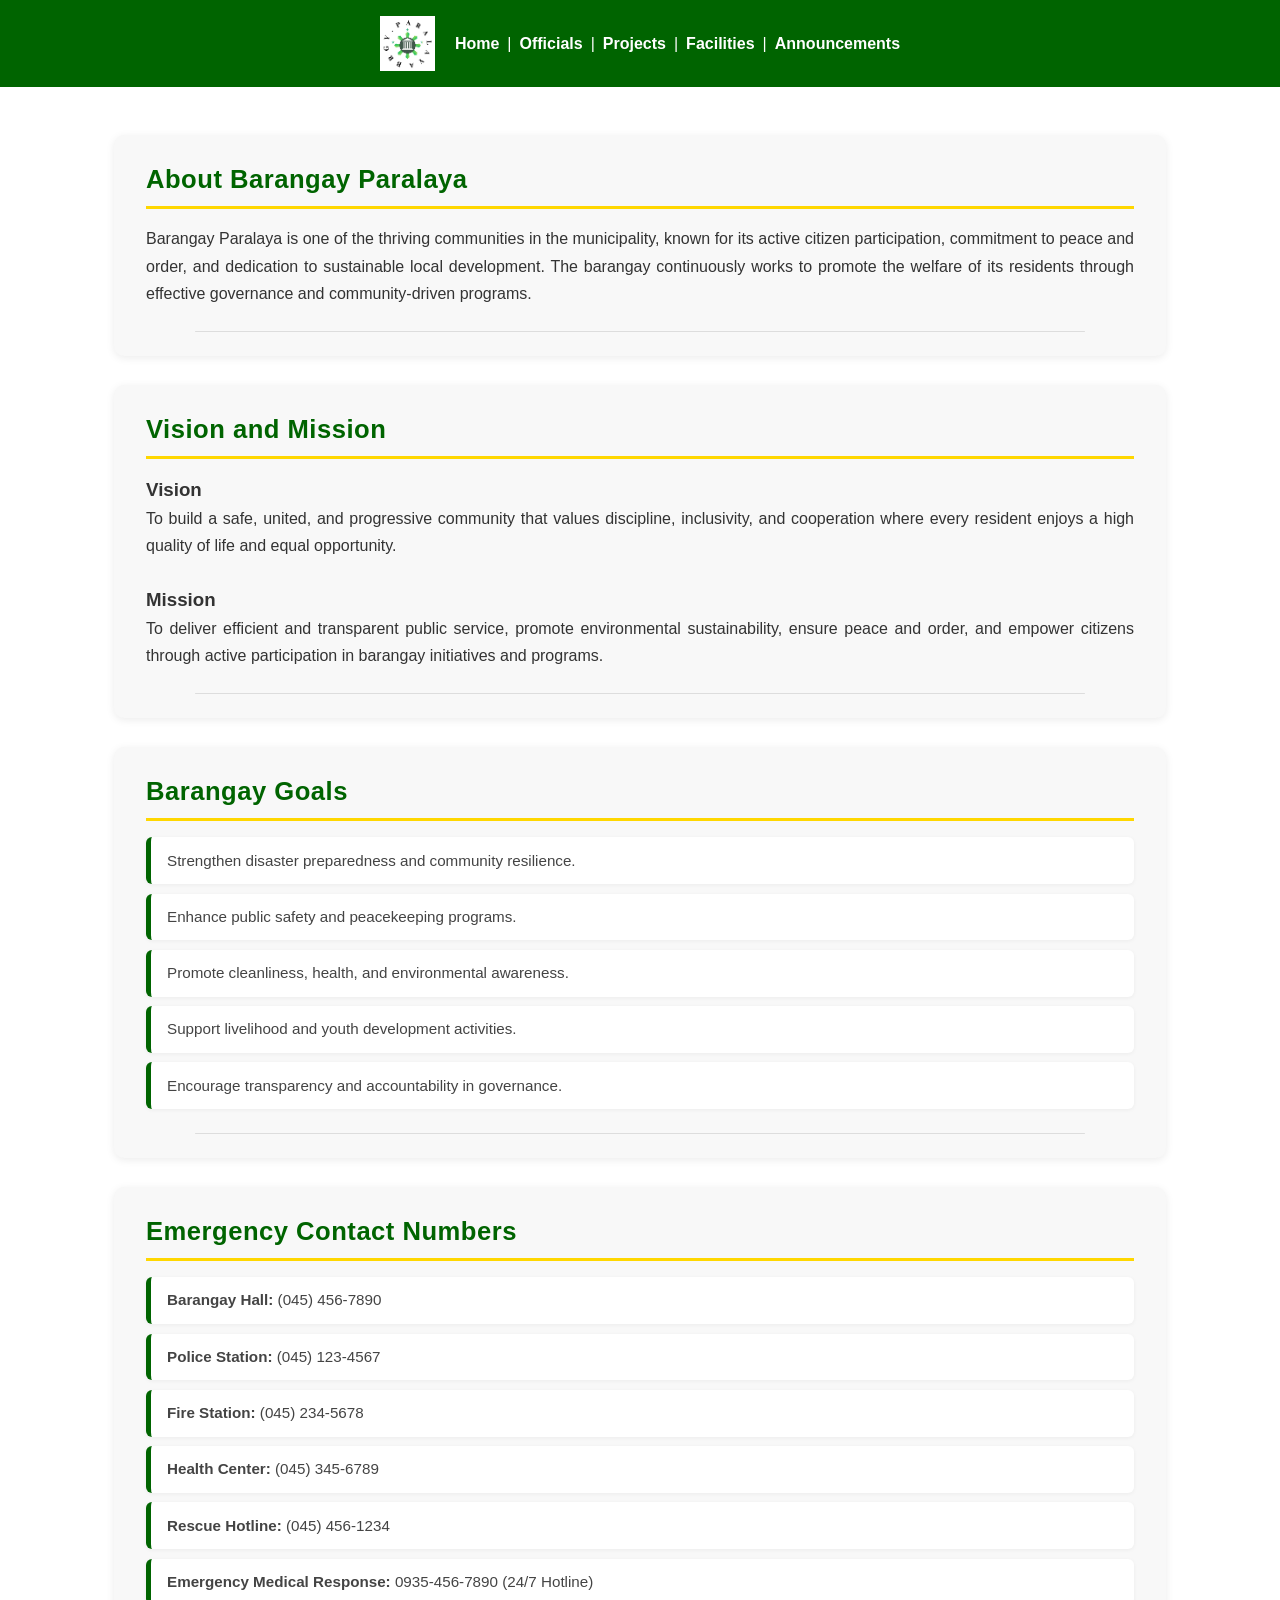
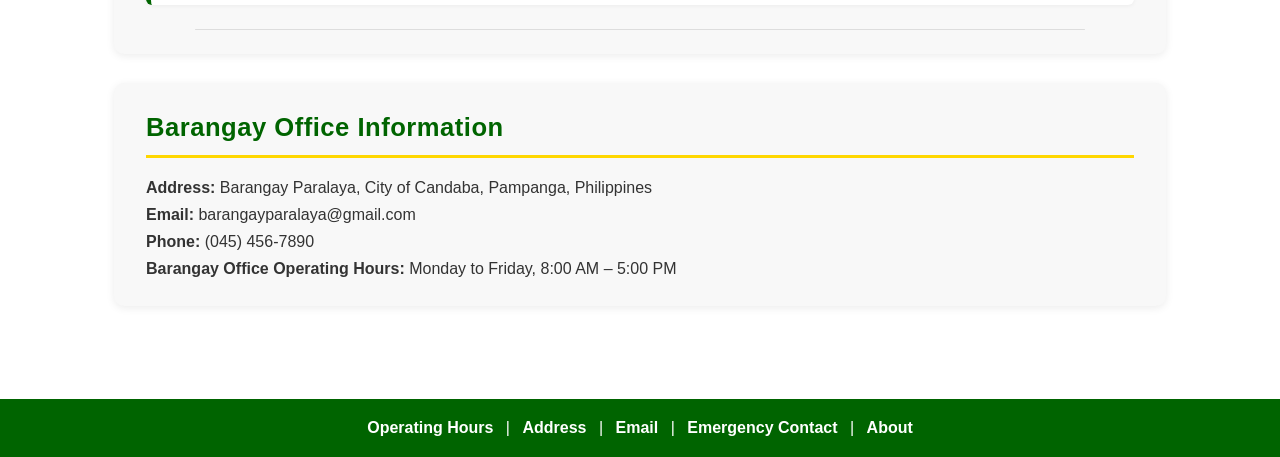
==== commit f15cd85c: "MS2 Feedback - Added" ====
--- a/about.html
+++ b/about.html
@@ -10,15 +10,17 @@
 
 <header>
   <nav>
-    <div>
-      <img src="img/logo.png" alt="Barangay Paralaya logo">
-    </div>
-    <a href="index.html">Home</a> |
-    <a href="officials.html">Officials</a> |
-    <a href="projects.html">Projects</a> |
-    <a href="facilities.html">Facilities</a> |
-    <a href="announcements.html">Announcements</a> |
-    <a href="adminlogin.html">Admin</a>
+    <img src="img/logo.png" alt="Barangay Paralaya logo">
+    <div class="header-text">
+      <h2></h2>
+      <div class="nav-links">
+        <a href="index.html">Home</a> |
+        <a href="officials.html">Officials</a> |
+        <a href="projects.html">Projects</a> |
+        <a href="facilities.html">Facilities</a> |
+        <a href="announcements.html">Announcements</a>
+      </div>
+    </div>  
   </nav>
 </header>
 
@@ -78,7 +80,7 @@
       <p><strong>Address:</strong> Barangay Paralaya, City of Candaba, Pampanga, Philippines</p>
       <p><strong>Email:</strong> barangayparalaya@gmail.com</p>
       <p><strong>Phone:</strong> (045) 456-7890</p>
-      <p><strong>Operating Hours:</strong> Monday to Friday, 8:00 AM – 5:00 PM</p>
+      <p><strong>Barangay Office Operating Hours:</strong> Monday to Friday, 8:00 AM – 5:00 PM</p>
     </article>
   </section>
 </main>
--- a/styles.css
+++ b/styles.css
@@ -45,27 +45,43 @@
   background-color: var(--green);
   color: #fff;
   padding: 1rem;
+  display: flex;
+  justify-content: center;
 }
 
 header nav {
   display: flex;
   align-items: center;
-  justify-content: space-between;
+  justify-content: center;
+  gap: 20px;
   flex-wrap: wrap;
 }
 
 header nav img {
-  height: 45px;
+  height: 55px;
+}
+
+.header-text {
+  display: flex;
+  flex-direction: column;
+  justify-content: center;
+}
+
+header nav h2 {
+  margin: 0;
 }
 
 .nav-links {
-  text-align: right;
+  display: flex;
+  flex-wrap: nowrap;
+  gap: 8px;
+  justify-content: flex-start;
+  align-items: center;
 }
 
 header nav a {
   color: #fff;
   font-weight: bold;
-  margin: 0 8px;
   text-decoration: none;
   transition: color 0.2s ease;
 }
@@ -73,6 +89,45 @@
 header nav a:hover,
 header nav a.active {
   color: var(--gold);
+}
+
+@media (max-width: 768px) {
+  header nav {
+    display: grid;
+    grid-template-columns: auto 1fr;
+    grid-template-rows: auto auto;
+    gap: 10px;
+    align-items: center;
+  }
+
+  header nav img {
+    height: 50px;
+    grid-row: 1 / span 2;
+    grid-column: 1;
+  }
+
+  .header-text {
+    display: block;
+  }
+
+  .header-text h2 {
+    grid-row: 1;
+    grid-column: 2;
+    font-size: 22px;
+    margin-top: 20px;
+  }
+
+  .nav-links {
+    grid-row: 2;
+    grid-column: 2;
+    display: flex;
+    flex-wrap: wrap;
+    gap: 5px;
+  }
+
+  .nav-links a {
+    font-size: 12px;
+  }
 }
 
 /* MAIN */
@@ -91,7 +146,7 @@
 
 /* Home */
 
-.heroSection {
+/*.heroSection {
   background: linear-gradient(rgba(0, 100, 0, 0.7), rgba(0, 100, 0, 0.7)),
               url("img/brgy-banner.jpg") center/cover no-repeat;
   color: #fff;
@@ -106,7 +161,7 @@
   font-weight: bold;
   letter-spacing: 1px;
   text-shadow: 2px 2px 5px rgba(0,0,0,0.3);
-}
+}*/
 
 .announcements {
   margin: 3rem auto;
@@ -351,7 +406,6 @@
   text-align: center;
   color: var(--green);
   margin-bottom: 1rem;
-
 }
 
 .officialsgrid {
@@ -360,7 +414,6 @@
   gap: 1.5rem;
   padding: 1rem 0;
 }
-
 
 .officialcard::after {
   content: "";
@@ -735,7 +788,8 @@
 }
 
 @media (max-width: 768px) {
-  .facilities-grid {
+  
+  .facility-grid {
     grid-template-columns: 1fr;
     gap: 1.5rem;
   }
@@ -1240,4 +1294,4 @@
 
 #officialPreview .card-body {
   padding: 1rem;
-}+}
